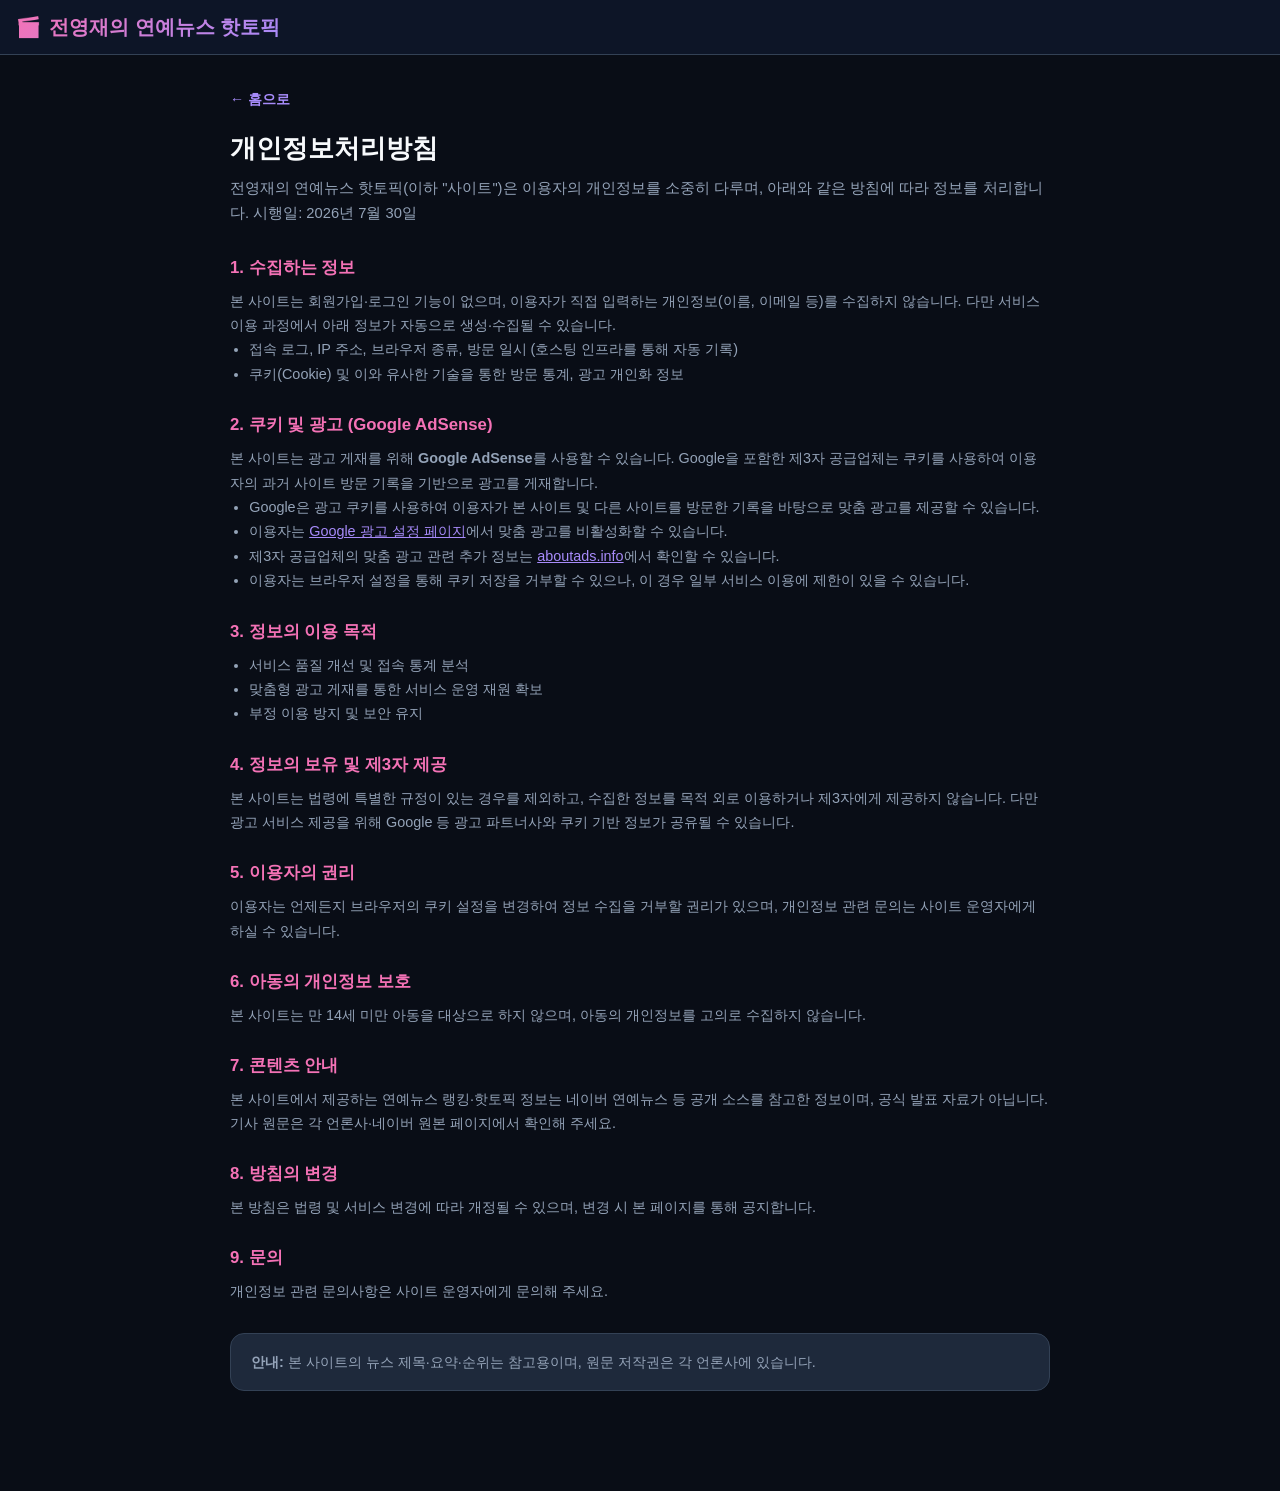
==== privacy.html @ 1616ca5d "Add AdSense-ready responsive web app with live Naver ranking proxy Co-authored-by: Cursor <cursorage" ====
<!DOCTYPE html>
<html lang="ko">
<head>
  <script async src="https://pagead2.googlesyndication.com/pagead/js/adsbygoogle.js?client=ca-pub-3079797618341925" crossorigin="anonymous"></script>
  <meta charset="UTF-8">
  <meta name="viewport" content="width=device-width, initial-scale=1.0">
  <title>개인정보처리방침 | 전영재의 연예뉴스 핫토픽</title>
  <meta name="description" content="전영재의 연예뉴스 핫토픽 개인정보처리방침 — 수집 정보, 쿠키·광고(Google AdSense) 사용, 이용자 권리 안내.">
  <meta name="robots" content="index, follow">
  <link rel="canonical" href="https://jeonyoungjae-newshot.web.app/privacy.html">
  <link rel="stylesheet" href="styles.css">
  <style>
    .policy-wrap { max-width: 860px; margin: 0 auto; padding: 2rem 1.25rem 5rem; }
    .policy-wrap h1 { font-size: 1.6rem; font-weight: 800; margin-bottom: 0.5rem; }
    .policy-wrap .lead { color: var(--text-secondary); margin-bottom: 1.8rem; font-size: 0.92rem; }
    .policy-wrap h2 { font-size: 1.05rem; font-weight: 800; margin: 1.6rem 0 0.55rem; color: #f472b6; }
    .policy-wrap p, .policy-wrap li { color: var(--text-secondary); font-size: 0.9rem; line-height: 1.7; }
    .policy-wrap ul { padding-left: 1.2rem; margin-bottom: 0.5rem; }
    .policy-wrap a { color: #a78bfa; }
    .policy-box {
      background: var(--bg-card);
      border: 1px solid var(--border-color);
      border-radius: var(--radius-md);
      padding: 1rem 1.25rem;
      margin-top: 1.8rem;
    }
    .policy-home {
      display: inline-block;
      margin-bottom: 1.2rem;
      color: #c084fc;
      text-decoration: none;
      font-size: 0.88rem;
      font-weight: 700;
    }
  </style>
</head>
<body>
  <header class="app-header">
    <div class="header-top">
      <div class="app-title">
        <span>🎬</span>
        <span>전영재의 연예뉴스 핫토픽</span>
      </div>
    </div>
  </header>

  <main class="policy-wrap">
    <a class="policy-home" href="/">← 홈으로</a>
    <h1>개인정보처리방침</h1>
    <p class="lead">전영재의 연예뉴스 핫토픽(이하 "사이트")은 이용자의 개인정보를 소중히 다루며, 아래와 같은 방침에 따라 정보를 처리합니다. 시행일: 2026년 7월 30일</p>

    <h2>1. 수집하는 정보</h2>
    <p>본 사이트는 회원가입·로그인 기능이 없으며, 이용자가 직접 입력하는 개인정보(이름, 이메일 등)를 수집하지 않습니다. 다만 서비스 이용 과정에서 아래 정보가 자동으로 생성·수집될 수 있습니다.</p>
    <ul>
      <li>접속 로그, IP 주소, 브라우저 종류, 방문 일시 (호스팅 인프라를 통해 자동 기록)</li>
      <li>쿠키(Cookie) 및 이와 유사한 기술을 통한 방문 통계, 광고 개인화 정보</li>
    </ul>

    <h2>2. 쿠키 및 광고 (Google AdSense)</h2>
    <p>본 사이트는 광고 게재를 위해 <strong>Google AdSense</strong>를 사용할 수 있습니다. Google을 포함한 제3자 공급업체는 쿠키를 사용하여 이용자의 과거 사이트 방문 기록을 기반으로 광고를 게재합니다.</p>
    <ul>
      <li>Google은 광고 쿠키를 사용하여 이용자가 본 사이트 및 다른 사이트를 방문한 기록을 바탕으로 맞춤 광고를 제공할 수 있습니다.</li>
      <li>이용자는 <a href="https://adssettings.google.com/" target="_blank" rel="noopener">Google 광고 설정 페이지</a>에서 맞춤 광고를 비활성화할 수 있습니다.</li>
      <li>제3자 공급업체의 맞춤 광고 관련 추가 정보는 <a href="https://www.aboutads.info/" target="_blank" rel="noopener">aboutads.info</a>에서 확인할 수 있습니다.</li>
      <li>이용자는 브라우저 설정을 통해 쿠키 저장을 거부할 수 있으나, 이 경우 일부 서비스 이용에 제한이 있을 수 있습니다.</li>
    </ul>

    <h2>3. 정보의 이용 목적</h2>
    <ul>
      <li>서비스 품질 개선 및 접속 통계 분석</li>
      <li>맞춤형 광고 게재를 통한 서비스 운영 재원 확보</li>
      <li>부정 이용 방지 및 보안 유지</li>
    </ul>

    <h2>4. 정보의 보유 및 제3자 제공</h2>
    <p>본 사이트는 법령에 특별한 규정이 있는 경우를 제외하고, 수집한 정보를 목적 외로 이용하거나 제3자에게 제공하지 않습니다. 다만 광고 서비스 제공을 위해 Google 등 광고 파트너사와 쿠키 기반 정보가 공유될 수 있습니다.</p>

    <h2>5. 이용자의 권리</h2>
    <p>이용자는 언제든지 브라우저의 쿠키 설정을 변경하여 정보 수집을 거부할 권리가 있으며, 개인정보 관련 문의는 사이트 운영자에게 하실 수 있습니다.</p>

    <h2>6. 아동의 개인정보 보호</h2>
    <p>본 사이트는 만 14세 미만 아동을 대상으로 하지 않으며, 아동의 개인정보를 고의로 수집하지 않습니다.</p>

    <h2>7. 콘텐츠 안내</h2>
    <p>본 사이트에서 제공하는 연예뉴스 랭킹·핫토픽 정보는 네이버 연예뉴스 등 공개 소스를 참고한 정보이며, 공식 발표 자료가 아닙니다. 기사 원문은 각 언론사·네이버 원본 페이지에서 확인해 주세요.</p>

    <h2>8. 방침의 변경</h2>
    <p>본 방침은 법령 및 서비스 변경에 따라 개정될 수 있으며, 변경 시 본 페이지를 통해 공지합니다.</p>

    <h2>9. 문의</h2>
    <p>개인정보 관련 문의사항은 사이트 운영자에게 문의해 주세요.</p>

    <div class="policy-box">
      <p><strong>안내:</strong> 본 사이트의 뉴스 제목·요약·순위는 참고용이며, 원문 저작권은 각 언론사에 있습니다.</p>
    </div>
  </main>
</body>
</html>
---- styles.css ----
/* =========================================================
   전영재 전용 네이버 연예뉴스 핫토픽 Web App Stylesheet
   Mobile-First & Premium Dark UI with Live Real-time Status
   ========================================================= */

:root {
  --bg-dark: #090d16;
  --bg-main: #0f172a;
  --bg-card: #1e293b;
  --bg-card-hover: #334155;
  --bg-glass: rgba(15, 23, 42, 0.9);
  
  --accent-purple: #8b5cf6;
  --accent-purple-glow: rgba(139, 92, 246, 0.35);
  --accent-pink: #ec4899;
  --accent-pink-glow: rgba(236, 72, 153, 0.35);
  --accent-green: #22c55e;
  --accent-green-glow: rgba(34, 197, 94, 0.35);
  --accent-blue: #3b82f6;
  
  --text-primary: #f8fafc;
  --text-secondary: #94a3b8;
  --text-muted: #64748b;
  --border-color: #334155;
  
  --radius-sm: 8px;
  --radius-md: 14px;
  --radius-lg: 20px;
  
  --font-family: -apple-system, BlinkMacSystemFont, "Pretendard", "Segoe UI", "Malgun Gothic", sans-serif;
  --safe-bottom: env(safe-area-inset-bottom, 0px);
}

* {
  margin: 0;
  padding: 0;
  box-sizing: border-box;
  -webkit-tap-highlight-color: transparent;
}

body {
  font-family: var(--font-family);
  background-color: var(--bg-dark);
  color: var(--text-primary);
  line-height: 1.5;
  overflow-x: hidden;
  min-height: 100vh;
  padding-bottom: calc(70px + var(--safe-bottom));
}

/* Scrollbar customization */
::-webkit-scrollbar {
  width: 6px;
  height: 6px;
}
::-webkit-scrollbar-track {
  background: var(--bg-dark);
}
::-webkit-scrollbar-thumb {
  background: #334155;
  border-radius: 4px;
}

/* =========================================================
   Header Section (User Profile & Title)
   ========================================================= */
.app-header {
  position: sticky;
  top: 0;
  z-index: 100;
  background: var(--bg-glass);
  backdrop-filter: blur(12px);
  -webkit-backdrop-filter: blur(12px);
  border-bottom: 1px solid var(--border-color);
  padding: 12px 16px;
}

.header-top {
  display: flex;
  justify-content: space-between;
  align-items: center;
  max-width: 1400px;
  margin: 0 auto;
}

.app-title {
  font-size: 1.25rem;
  font-weight: 800;
  background: linear-gradient(135deg, #f472b6, #a78bfa);
  -webkit-background-clip: text;
  -webkit-text-fill-color: transparent;
  display: flex;
  align-items: center;
  gap: 8px;
}

.header-actions {
  display: flex;
  align-items: center;
  gap: 8px;
}

.user-badge {
  display: inline-flex;
  align-items: center;
  gap: 6px;
  background: linear-gradient(135deg, rgba(236, 72, 153, 0.2), rgba(139, 92, 246, 0.2));
  border: 1px solid rgba(236, 72, 153, 0.4);
  padding: 4px 10px;
  border-radius: 20px;
  font-size: 0.75rem;
  font-weight: 700;
  color: #f472b6;
}

.live-badge {
  display: inline-flex;
  align-items: center;
  gap: 6px;
  background: rgba(34, 197, 94, 0.15);
  border: 1px solid rgba(34, 197, 94, 0.4);
  padding: 4px 10px;
  border-radius: 20px;
  font-size: 0.75rem;
  font-weight: 700;
  color: #4ade80;
}

.live-dot {
  width: 8px;
  height: 8px;
  background-color: #22c55e;
  border-radius: 50%;
  box-shadow: 0 0 8px #22c55e;
  animation: pulse-dot 1.5s infinite;
}

@keyframes pulse-dot {
  0% { transform: scale(0.95); box-shadow: 0 0 0 0 rgba(34, 197, 94, 0.7); }
  70% { transform: scale(1.1); box-shadow: 0 0 0 6px rgba(34, 197, 94, 0); }
  100% { transform: scale(0.95); box-shadow: 0 0 0 0 rgba(34, 197, 94, 0); }
}

.btn-icon {
  background: var(--bg-card);
  border: 1px solid var(--border-color);
  color: var(--text-primary);
  width: 36px;
  height: 36px;
  border-radius: 50%;
  display: flex;
  align-items: center;
  justify-content: center;
  font-size: 1rem;
  cursor: pointer;
  transition: all 0.2s ease;
}
.btn-icon:active {
  transform: scale(0.92);
  background: var(--accent-purple);
}

/* Greeting & Live Auto Sync Progress Bar Banner */
.user-greeting-card {
  max-width: 1400px;
  margin: 12px auto 0 auto;
  padding: 12px 16px;
  background: linear-gradient(135deg, #1e1b4b 0%, #1e293b 100%);
  border: 1px solid rgba(139, 92, 246, 0.3);
  border-radius: var(--radius-md);
  display: flex;
  flex-direction: column;
  gap: 8px;
}
.greeting-top {
  display: flex;
  align-items: center;
  justify-content: space-between;
  flex-wrap: wrap;
  gap: 8px;
}
.greeting-text {
  font-size: 0.88rem;
  color: #cbd5e1;
}
.greeting-text strong {
  color: #f472b6;
}

.sync-status-box {
  display: flex;
  align-items: center;
  gap: 8px;
  font-size: 0.78rem;
  color: #a78bfa;
}

.sync-progress-bg {
  width: 100%;
  height: 4px;
  background: rgba(255, 255, 255, 0.1);
  border-radius: 2px;
  overflow: hidden;
  margin-top: 4px;
}

.sync-progress-bar {
  height: 100%;
  width: 100%;
  background: linear-gradient(90deg, #ec4899, #8b5cf6, #22c55e);
  transition: width 1s linear;
}

/* Live Toast Notification */
.toast-notification {
  position: fixed;
  top: 70px;
  left: 50%;
  transform: translateX(-50%) translateY(-20px);
  background: rgba(34, 197, 94, 0.95);
  color: #ffffff;
  padding: 8px 18px;
  border-radius: 20px;
  font-size: 0.85rem;
  font-weight: 700;
  box-shadow: 0 8px 20px rgba(0, 0, 0, 0.4);
  z-index: 300;
  opacity: 0;
  pointer-events: none;
  transition: all 0.3s cubic-bezier(0.16, 1, 0.3, 1);
  display: flex;
  align-items: center;
  gap: 6px;
}
.toast-notification.show {
  opacity: 1;
  transform: translateX(-50%) translateY(0);
}

/* =========================================================
   Category Horizontal Swipe Bar
   ========================================================= */
.category-wrapper {
  max-width: 1400px;
  margin: 12px auto 0 auto;
  padding: 0 16px;
  overflow-x: auto;
  white-space: nowrap;
  -ms-overflow-style: none;
  scrollbar-width: none;
}
.category-wrapper::-webkit-scrollbar {
  display: none;
}

.category-chips {
  display: inline-flex;
  gap: 8px;
}

.chip-btn {
  background: var(--bg-card);
  border: 1px solid var(--border-color);
  color: var(--text-secondary);
  padding: 8px 16px;
  border-radius: 20px;
  font-size: 0.85rem;
  font-weight: 600;
  cursor: pointer;
  transition: all 0.2s ease;
  white-space: nowrap;
}
.chip-btn.active {
  background: linear-gradient(135deg, var(--accent-purple), var(--accent-pink));
  color: #ffffff;
  border-color: transparent;
  box-shadow: 0 4px 12px var(--accent-purple-glow);
}
.chip-btn:active {
  transform: scale(0.95);
}

/* Search Bar */
.search-container {
  max-width: 1400px;
  margin: 12px auto;
  padding: 0 16px;
}
.search-box {
  display: flex;
  align-items: center;
  background: var(--bg-card);
  border: 1px solid var(--border-color);
  border-radius: 12px;
  padding: 8px 14px;
}
.search-box input {
  background: transparent;
  border: none;
  outline: none;
  color: var(--text-primary);
  font-size: 0.95rem;
  width: 100%;
  margin-left: 8px;
}
.search-box input::placeholder {
  color: var(--text-muted);
}

/* Auto Refresh Interval Selector */
.auto-refresh-select {
  background: var(--bg-dark);
  color: var(--text-primary);
  border: 1px solid var(--border-color);
  border-radius: 8px;
  padding: 2px 6px;
  font-size: 0.75rem;
  outline: none;
}

/* =========================================================
   Main App Container (Feed & Desktop Responsive Layout)
   ========================================================= */
.main-container {
  max-width: 1400px;
  margin: 0 auto;
  padding: 0 16px;
  display: grid;
  grid-template-columns: 1fr;
  gap: 16px;
}

/* News List Feed */
.news-feed {
  display: flex;
  flex-direction: column;
  gap: 12px;
}

.news-card {
  background: var(--bg-card);
  border: 1px solid var(--border-color);
  border-radius: var(--radius-md);
  padding: 12px;
  display: flex;
  gap: 12px;
  cursor: pointer;
  transition: transform 0.2s ease, background-color 0.2s ease, border-color 0.2s ease;
  position: relative;
  overflow: hidden;
}
.news-card:hover {
  border-color: rgba(139, 92, 246, 0.5);
}
.news-card:active {
  transform: scale(0.98);
  background: var(--bg-card-hover);
}

.rank-badge {
  position: absolute;
  top: 8px;
  left: 8px;
  background: rgba(15, 23, 42, 0.85);
  backdrop-filter: blur(4px);
  color: #ffffff;
  font-size: 0.75rem;
  font-weight: 800;
  width: 24px;
  height: 24px;
  border-radius: 50%;
  display: flex;
  align-items: center;
  justify-content: center;
  z-index: 2;
  border: 1px solid rgba(255, 255, 255, 0.2);
}
.rank-badge.top3 {
  background: linear-gradient(135deg, var(--accent-pink), var(--accent-purple));
}

.news-thumb-wrapper {
  width: 100px;
  height: 75px;
  min-width: 100px;
  border-radius: var(--radius-sm);
  overflow: hidden;
  background: #0f172a;
  display: flex;
  align-items: center;
  justify-content: center;
  position: relative;
}
.news-thumb-wrapper img {
  width: 100%;
  height: 100%;
  object-fit: cover;
}

.news-content {
  display: flex;
  flex-direction: column;
  justify-content: space-between;
  flex: 1;
  min-width: 0;
}
.news-office-row {
  display: flex;
  align-items: center;
  gap: 6px;
  font-size: 0.78rem;
  font-weight: 700;
  color: #c084fc;
}
.news-title {
  font-size: 0.95rem;
  font-weight: 700;
  color: var(--text-primary);
  display: -webkit-box;
  -webkit-line-clamp: 2;
  -webkit-box-orient: vertical;
  overflow: hidden;
  margin: 2px 0;
}
.news-summary {
  font-size: 0.8rem;
  color: var(--text-secondary);
  display: -webkit-box;
  -webkit-line-clamp: 1;
  -webkit-box-orient: vertical;
  overflow: hidden;
}

/* Loading & Empty State */
.state-center {
  text-align: center;
  padding: 40px 16px;
  color: var(--text-secondary);
}
.spinner {
  width: 32px;
  height: 32px;
  border: 3px solid rgba(139, 92, 246, 0.2);
  border-top-color: var(--accent-purple);
  border-radius: 50%;
  animation: spin 0.8s linear infinite;
  margin: 0 auto 12px auto;
}
@keyframes spin {
  to { transform: rotate(360deg); }
}

/* Inspector Panel */
.inspector-panel {
  display: none;
  background: var(--bg-card);
  border: 1px solid var(--border-color);
  border-radius: var(--radius-md);
  padding: 16px;
  position: sticky;
  top: 80px;
  height: calc(100vh - 100px);
  overflow-y: auto;
}

/* Mobile Bottom Sheet Modal */
.modal-overlay {
  position: fixed;
  top: 0;
  left: 0;
  right: 0;
  bottom: 0;
  background: rgba(0, 0, 0, 0.75);
  backdrop-filter: blur(6px);
  z-index: 200;
  opacity: 0;
  pointer-events: none;
  transition: opacity 0.3s ease;
}
.modal-overlay.active {
  opacity: 1;
  pointer-events: auto;
}

.modal-bottom-sheet {
  position: fixed;
  left: 0;
  right: 0;
  bottom: 0;
  background: var(--bg-card);
  border-top-left-radius: var(--radius-lg);
  border-top-right-radius: var(--radius-lg);
  padding: 20px;
  max-height: 85vh;
  overflow-y: auto;
  z-index: 201;
  transform: translateY(100%);
  transition: transform 0.3s cubic-bezier(0.16, 1, 0.3, 1);
  box-shadow: 0 -10px 30px rgba(0,0,0,0.5);
}
.modal-bottom-sheet.active {
  transform: translateY(0);
}

.sheet-handle {
  width: 40px;
  height: 5px;
  background: #475569;
  border-radius: 3px;
  margin: 0 auto 16px auto;
}

.article-detail-img {
  width: 100%;
  max-height: 240px;
  object-fit: cover;
  border-radius: var(--radius-md);
  margin-bottom: 12px;
}
.article-detail-title {
  font-size: 1.15rem;
  font-weight: 800;
  color: var(--text-primary);
  margin-bottom: 10px;
}
.article-detail-body {
  font-size: 0.92rem;
  color: #cbd5e1;
  background: #0f172a;
  padding: 12px;
  border-radius: var(--radius-sm);
  margin-bottom: 16px;
  white-space: pre-wrap;
}

.action-buttons {
  display: flex;
  flex-direction: column;
  gap: 8px;
}
.btn-primary {
  background: linear-gradient(135deg, var(--accent-pink), var(--accent-purple));
  color: #ffffff;
  border: none;
  padding: 12px;
  border-radius: var(--radius-sm);
  font-size: 0.95rem;
  font-weight: 700;
  width: 100%;
  cursor: pointer;
  text-align: center;
  text-decoration: none;
  display: block;
}
.btn-secondary {
  background: #334155;
  color: var(--text-primary);
  border: none;
  padding: 10px;
  border-radius: var(--radius-sm);
  font-size: 0.9rem;
  font-weight: 600;
  cursor: pointer;
  width: 100%;
}

/* Mobile Bottom Navigation Bar */
.mobile-bottom-nav {
  position: fixed;
  bottom: 0;
  left: 0;
  right: 0;
  height: calc(60px + var(--safe-bottom));
  background: rgba(15, 23, 42, 0.95);
  backdrop-filter: blur(16px);
  border-top: 1px solid var(--border-color);
  display: flex;
  justify-content: space-around;
  align-items: center;
  padding-bottom: var(--safe-bottom);
  z-index: 150;
}

.nav-item {
  display: flex;
  flex-direction: column;
  align-items: center;
  justify-content: center;
  color: var(--text-secondary);
  font-size: 0.7rem;
  font-weight: 600;
  text-decoration: none;
  cursor: pointer;
  flex: 1;
}
.nav-item .icon {
  font-size: 1.25rem;
  margin-bottom: 2px;
}
.nav-item.active {
  color: #f472b6;
}

/* =========================================================
   [규칙 1] PC / 모바일 반응형 자동 레이아웃 시스템
   ========================================================= */

/* Mobile Phones (< 768px): 1-column single list layout */
@media (max-width: 767px) {
  .news-feed {
    display: flex;
    flex-direction: column;
  }
}

/* PC Web & Tablets (>= 768px): Inspector split view + Multi-column Grid for wide screens */
@media (min-width: 768px) {
  .main-container {
    grid-template-columns: 1fr 400px;
  }
  .inspector-panel {
    display: block;
  }
  .mobile-bottom-nav {
    display: none;
  }
  body {
    padding-bottom: 20px;
  }
}

/* Large Desktop PC (>= 1200px): Multi-column Grid (2-column card grid in feed) */
@media (min-width: 1200px) {
  .news-feed {
    display: grid;
    grid-template-columns: repeat(2, 1fr);
    gap: 14px;
  }
}

/* AdSense slots + footer */
.ad-slot {
  max-width: 1400px;
  margin: 12px auto;
  padding: 10px 16px;
  min-height: 90px;
  text-align: center;
  overflow: hidden;
}
.ad-slot-label {
  display: block;
  font-size: 0.65rem;
  letter-spacing: 0.06em;
  text-transform: uppercase;
  color: var(--text-muted);
  margin-bottom: 6px;
}
.ad-slot-bottom {
  margin-bottom: 8px;
}
.site-footer-app {
  max-width: 1400px;
  margin: 8px auto 24px auto;
  padding: 16px 16px 88px;
  text-align: center;
  color: var(--text-muted);
  font-size: 0.78rem;
  line-height: 1.6;
  border-top: 1px solid var(--border-color);
}
.site-footer-app a {
  color: #c084fc;
  text-decoration: none;
  font-weight: 700;
}
.site-footer-app a:hover {
  text-decoration: underline;
}
.footer-copy {
  margin-top: 6px;
  opacity: 0.85;
}

@media (min-width: 768px) {
  .site-footer-app {
    padding-bottom: 24px;
  }
  .header-actions .live-badge span:last-child {
    display: inline;
  }
}

@media (max-width: 480px) {
  .app-title {
    font-size: 1.05rem;
  }
  .user-badge {
    display: none;
  }
  .live-badge {
    padding: 4px 8px;
    font-size: 0.7rem;
  }
  .news-thumb-wrapper {
    width: 84px;
    height: 64px;
    min-width: 84px;
  }
  .news-title {
    font-size: 0.88rem;
  }
  .greeting-text {
    font-size: 0.8rem;
  }
}
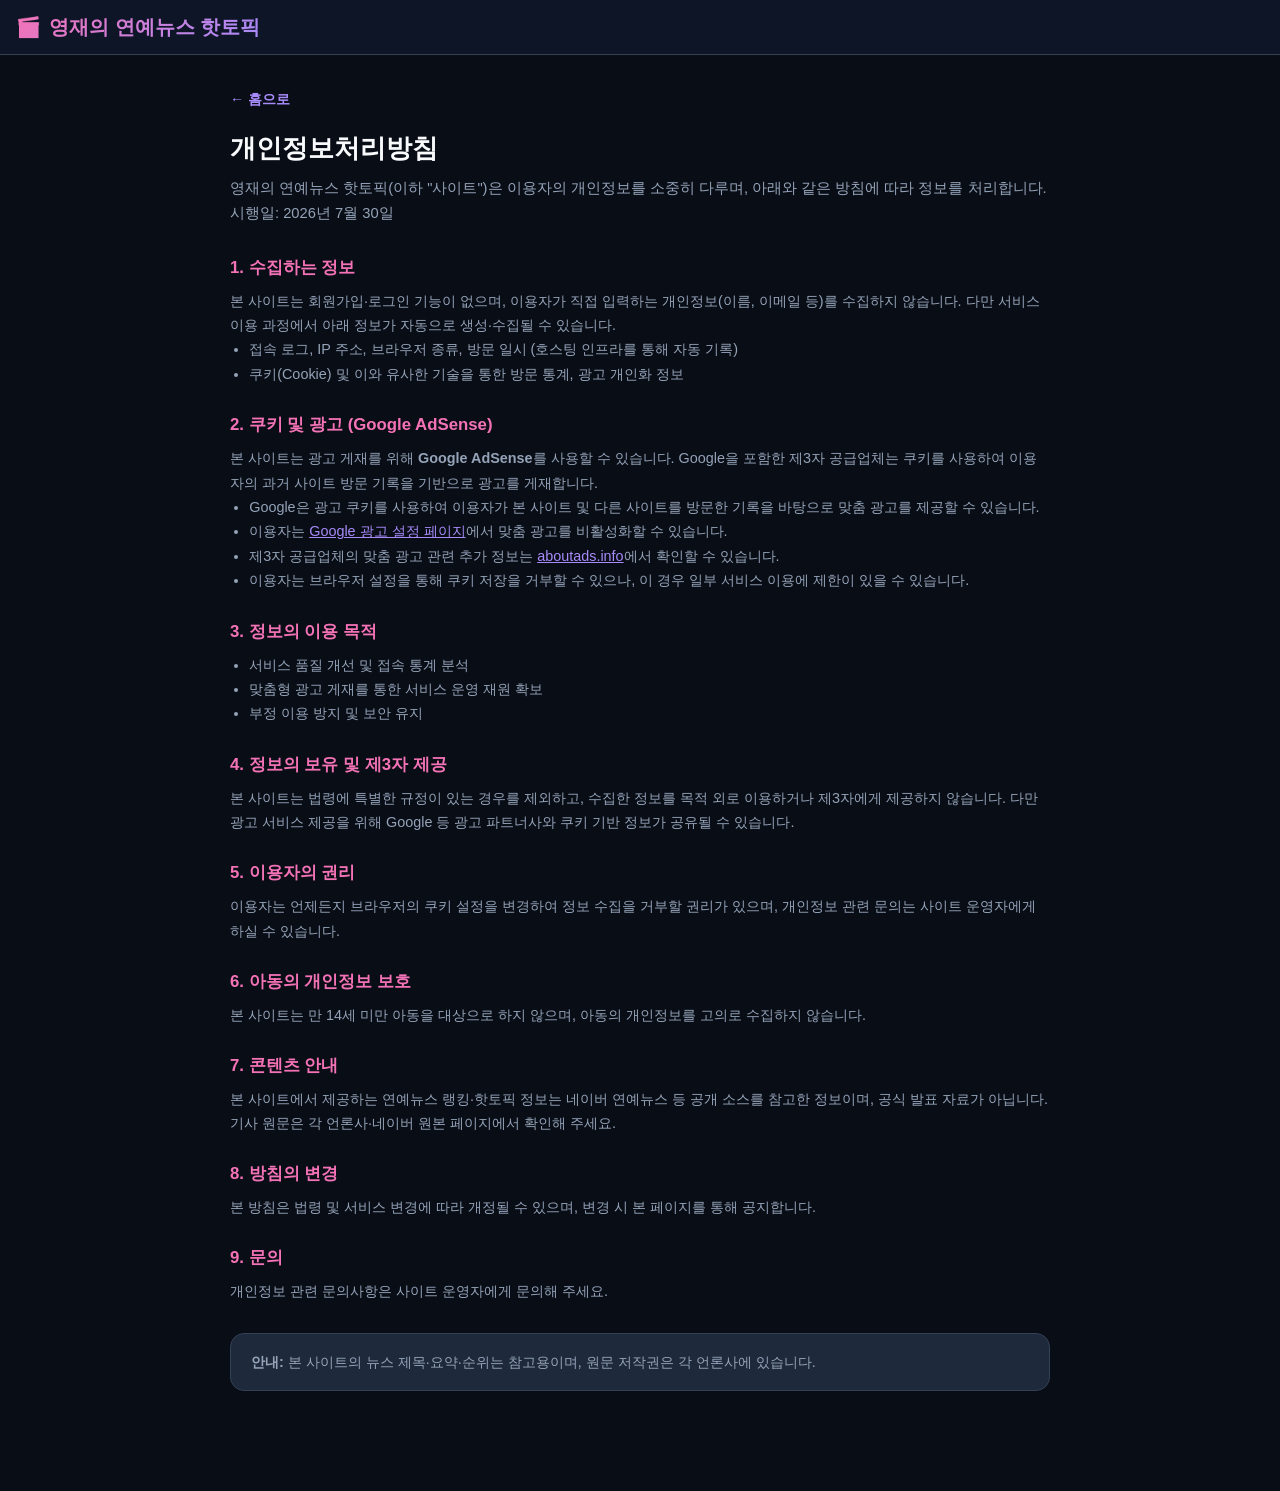
==== commit 584be369: "Backup live Firebase hosting deploy to GitHub. Sync local site changes with the currently deployed F" ====
--- a/privacy.html
+++ b/privacy.html
@@ -4,8 +4,8 @@
   <script async src="https://pagead2.googlesyndication.com/pagead/js/adsbygoogle.js?client=ca-pub-3079797618341925" crossorigin="anonymous"></script>
   <meta charset="UTF-8">
   <meta name="viewport" content="width=device-width, initial-scale=1.0">
-  <title>개인정보처리방침 | 전영재의 연예뉴스 핫토픽</title>
-  <meta name="description" content="전영재의 연예뉴스 핫토픽 개인정보처리방침 — 수집 정보, 쿠키·광고(Google AdSense) 사용, 이용자 권리 안내.">
+  <title>개인정보처리방침 | 영재의 연예뉴스 핫토픽</title>
+  <meta name="description" content="영재의 연예뉴스 핫토픽 개인정보처리방침 — 수집 정보, 쿠키·광고(Google AdSense) 사용, 이용자 권리 안내.">
   <meta name="robots" content="index, follow">
   <link rel="canonical" href="https://jeonyoungjae-newshot.web.app/privacy.html">
   <link rel="stylesheet" href="styles.css">
@@ -39,7 +39,7 @@
     <div class="header-top">
       <div class="app-title">
         <span>🎬</span>
-        <span>전영재의 연예뉴스 핫토픽</span>
+        <span>영재의 연예뉴스 핫토픽</span>
       </div>
     </div>
   </header>
@@ -47,7 +47,7 @@
   <main class="policy-wrap">
     <a class="policy-home" href="/">← 홈으로</a>
     <h1>개인정보처리방침</h1>
-    <p class="lead">전영재의 연예뉴스 핫토픽(이하 "사이트")은 이용자의 개인정보를 소중히 다루며, 아래와 같은 방침에 따라 정보를 처리합니다. 시행일: 2026년 7월 30일</p>
+    <p class="lead">영재의 연예뉴스 핫토픽(이하 "사이트")은 이용자의 개인정보를 소중히 다루며, 아래와 같은 방침에 따라 정보를 처리합니다. 시행일: 2026년 7월 30일</p>
 
     <h2>1. 수집하는 정보</h2>
     <p>본 사이트는 회원가입·로그인 기능이 없으며, 이용자가 직접 입력하는 개인정보(이름, 이메일 등)를 수집하지 않습니다. 다만 서비스 이용 과정에서 아래 정보가 자동으로 생성·수집될 수 있습니다.</p>
